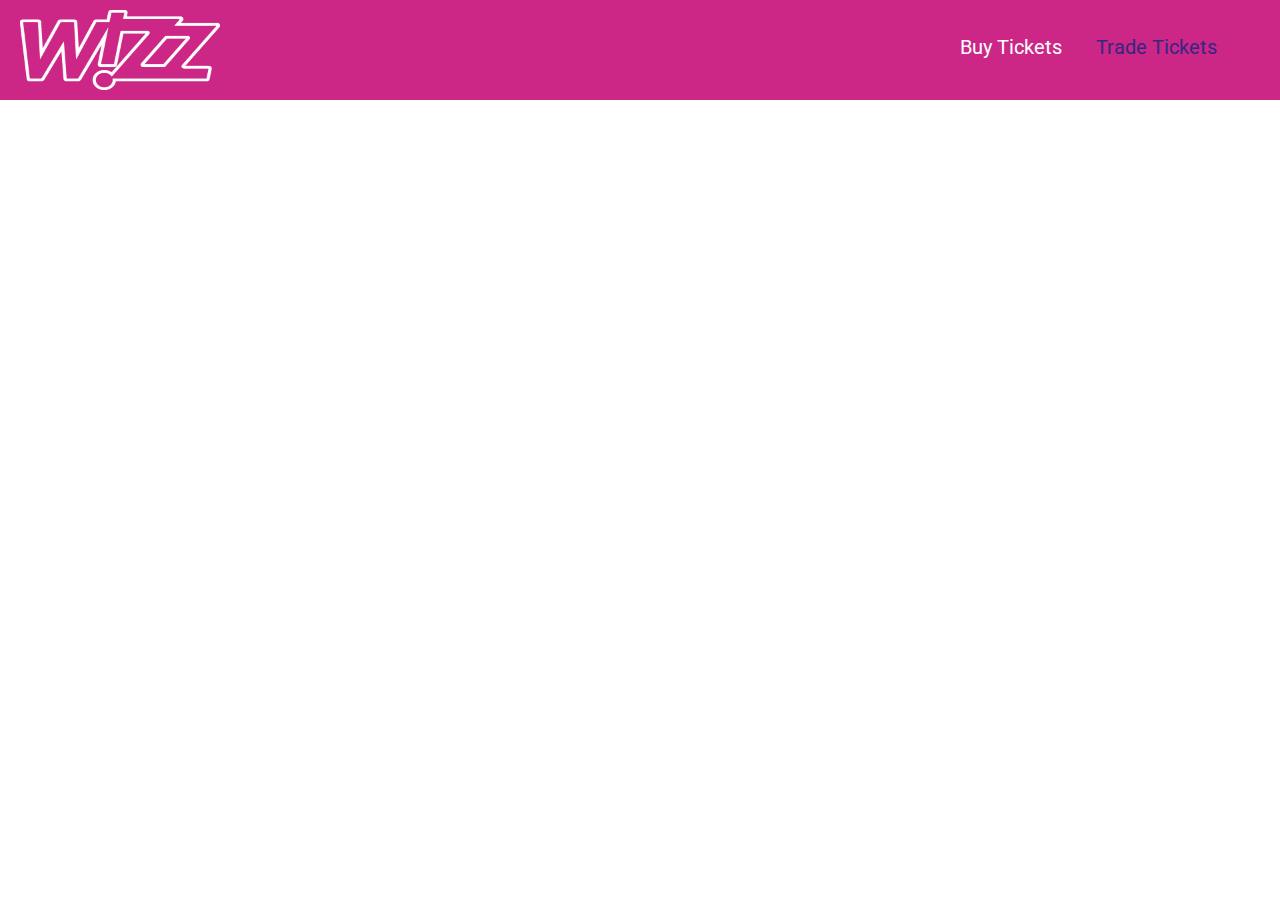
==== trade.html @ e9ecdaff "trade site" ====
<!DOCTYPE html>
<html lang="en">

<head>
    <meta name="viewport" content="width=device-width, initial-scale=1">
    <meta charset="UTF-8">
    <title>WizzAir Voucher Trade</title>
    <link href="https://fonts.googleapis.com/css?family=Roboto&display=swap" rel="stylesheet">
    <link rel="stylesheet" href="css/style.css">
    <link rel="shortcut icon" href="img/icon.png">
</head>

<body>
    <div id="nav">
        <img src="img/logo.png">
        <div id="menu">
            <a href="index.html" id="buy">Buy Tickets</a>
            <a href="" id="trade" class="active">Trade Tickets</a>
        </div>
    </div>
</body>

</html>
---- css/style.css ----
body{
    margin: 0;
    font-family: 'Roboto', sans-serif;
}
#nav{
    height: 100px;
    background-color: #CC2787;
}
#nav> img{
    width: 200px;
    height: 80px;
    margin-left: 20px;
    margin-top: 10px;
}
#nav>#menu a{
    color: white;
    text-decoration: none;
    margin-right: 30px;
    font-size: 20px;
    transition: .3s;
}
#nav>#menu a:hover{
    color: #352681;
}
#nav>#menu{
    width: 300px;
    position: absolute;
    right: 20px;
    top: 35px;
}
.active{
    color:#352681 !important;
}
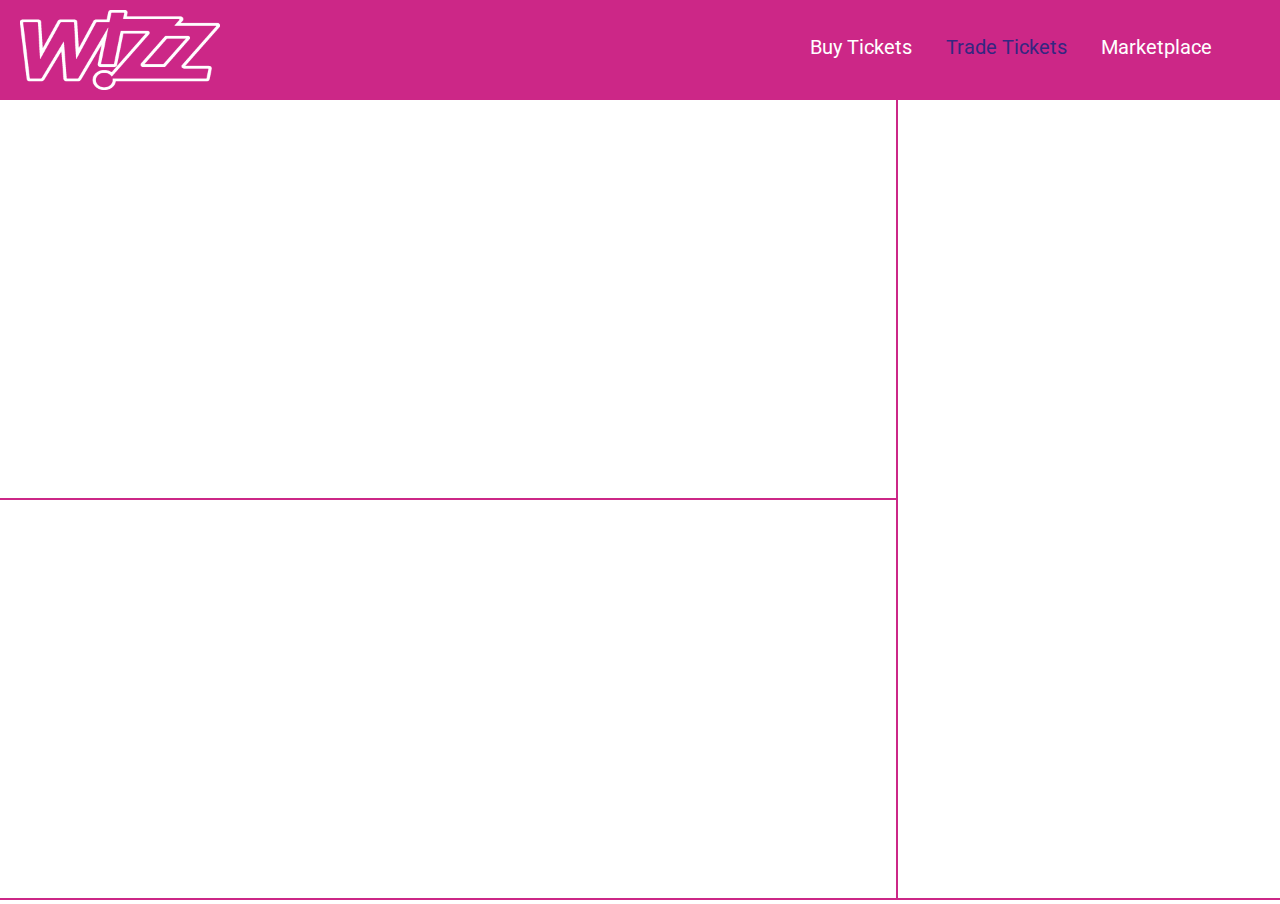
==== commit 04bb950d: "trade draft" ====
--- a/trade.html
+++ b/trade.html
@@ -8,6 +8,7 @@
     <link href="https://fonts.googleapis.com/css?family=Roboto&display=swap" rel="stylesheet">
     <link rel="stylesheet" href="css/style.css">
     <link rel="shortcut icon" href="img/icon.png">
+    <link rel="stylesheet" href="css/trading.css">
 </head>
 
 <body>
@@ -16,7 +17,13 @@
         <div id="menu">
             <a href="index.html" id="buy">Buy Tickets</a>
             <a href="" id="trade" class="active">Trade Tickets</a>
+            <a href="" id="marketplace" class="">Marketplace</a>
         </div>
+    </div>
+    <div id="tradingSection">
+        <div id="yourTicket" class="trade"></div>
+        <div id="otherTicket" class="trade"></div>
+        <div id="tradeFinish"></div>
     </div>
 </body>
 
--- a/css/style.css
+++ b/css/style.css
@@ -1,33 +1,78 @@
-body{
+body {
     margin: 0;
     font-family: 'Roboto', sans-serif;
+    overflow-x: hidden;
 }
-#nav{
+
+#nav {
     height: 100px;
     background-color: #CC2787;
 }
-#nav> img{
+
+#nav > img {
     width: 200px;
     height: 80px;
     margin-left: 20px;
     margin-top: 10px;
 }
-#nav>#menu a{
+
+#nav > #menu a {
     color: white;
     text-decoration: none;
     margin-right: 30px;
     font-size: 20px;
     transition: .3s;
 }
-#nav>#menu a:hover{
+
+#nav > #menu a:hover {
     color: #352681;
 }
-#nav>#menu{
-    width: 300px;
+
+#nav > #menu {
+    width: 450px;
     position: absolute;
     right: 20px;
     top: 35px;
 }
-.active{
-    color:#352681 !important;
+
+.active {
+    color: #352681 !important;
+}
+
+#tickets {
+    width: 100vw;
+    padding-left: 5vw;
+    padding-top: 5vh;
+}
+
+#tickets > div {
+    display: inline-block
+}
+
+.ticket {
+    width: 500px;
+    height: 250px;
+    background-image: url(../img/voucherPrzyklad.jpg);
+    background-size: contain;
+    border: 2px solid #352681;
+    margin-bottom: 30px;
+}
+
+.buyTicket button {
+    width: 100px;
+    height: 50px;
+    color: #CC2787;
+    background-color: white;
+    border: 2px solid #CC2787;
+    font-size: 30px;
+    border-radius: 20px;
+    transition: .3s ease-in-out;
+    position: relative;
+    top: -180px;
+    left: 550px;
+}
+
+.buyTicket button:hover {
+    color: white;
+    background-color: #CC2787;
 }--- a/css/trading.css
+++ b/css/trading.css
@@ -0,0 +1,23 @@
+#tradingSection {
+    width: 100vw;
+}
+
+#tradingSection > div {
+    display: inline-block;
+}
+
+.trade {
+    width: 70vw;
+    height: 400px;
+    border-bottom: 2px solid #cc2787;
+    float: left;
+    box-sizing: border-box;
+}
+
+#tradeFinish {
+    width: 30vw;
+    height: 800px;
+    border-left: 2px solid #cc2787;
+    border-bottom: 2px solid #cc2787;
+    box-sizing: border-box;
+}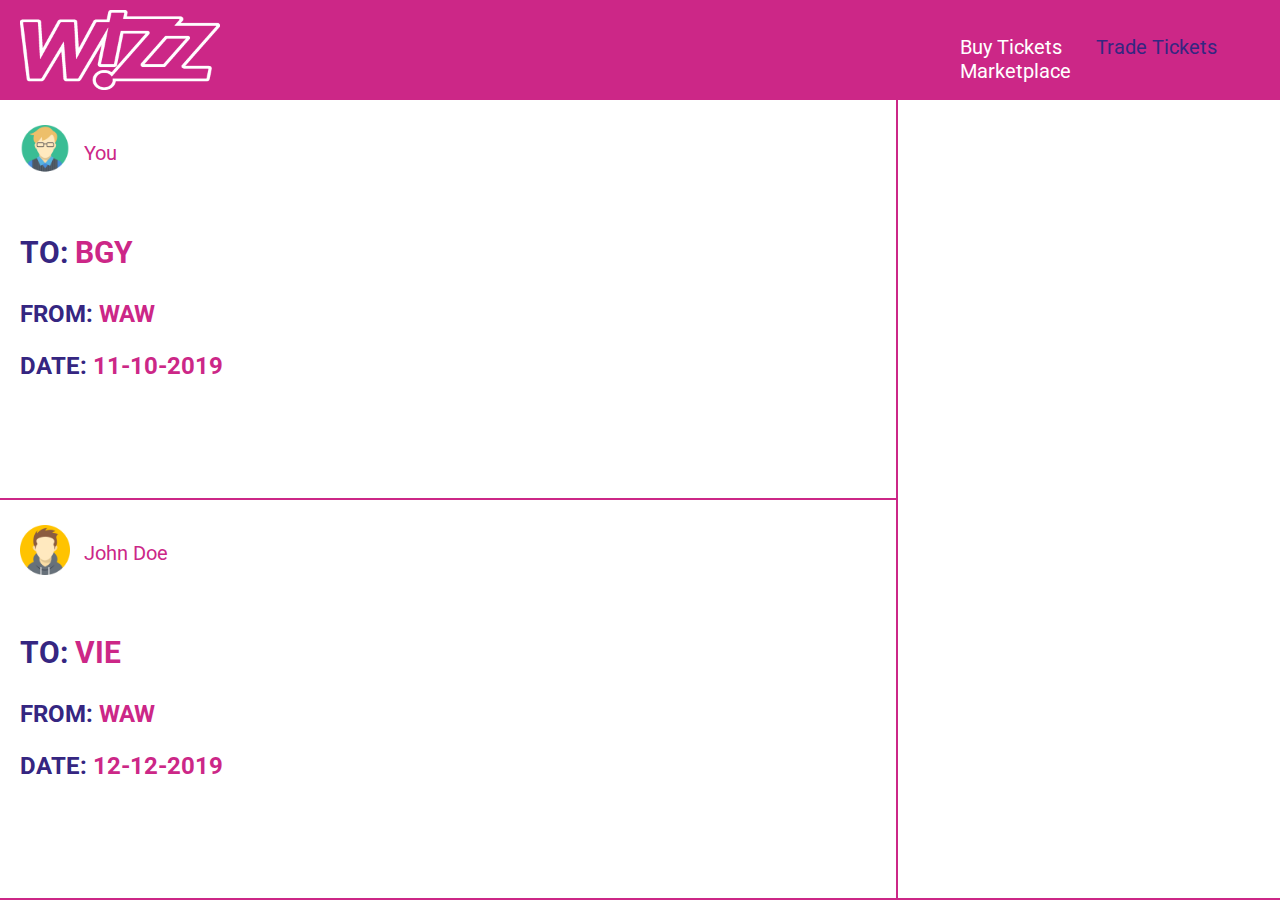
==== commit 719bb7d1: "tradeField" ====
--- a/trade.html
+++ b/trade.html
@@ -21,8 +21,28 @@
         </div>
     </div>
     <div id="tradingSection">
-        <div id="yourTicket" class="trade"></div>
-        <div id="otherTicket" class="trade"></div>
+        <div id="yourTicket" class="trade">
+            <div class="user">
+                <img src="img/av1.png" alt="">
+                <span>You</span>
+            </div>
+            <div class="fromToDate">
+                <p class="to">TO: <span>BGY</span></p>
+                <p class="from">FROM: <span>WAW</span></p>
+                <p class="date">DATE: <span>11-10-2019</span></p>
+            </div>
+        </div>
+        <div id="otherTicket" class="trade">
+            <div class="user">
+                <img src="img/av2.jpg" alt="">
+                <span>John Doe</span>
+            </div>
+            <div class="fromToDate">
+                <p class="to">TO: <span>VIE</span></p>
+                <p class="from">FROM: <span>WAW</span></p>
+                <p class="date">DATE: <span>12-12-2019</span></p>
+            </div>
+        </div>
         <div id="tradeFinish"></div>
     </div>
 </body>
--- a/css/style.css
+++ b/css/style.css
@@ -1,3 +1,16 @@
+@keyframes shake {
+    0% { transform: translate(1px, 1px) rotate(0deg); }
+    10% { transform: translate(-1px, -2px) rotate(-1deg); }
+    20% { transform: translate(-3px, 0px) rotate(1deg); }
+    30% { transform: translate(3px, 2px) rotate(0deg); }
+    40% { transform: translate(1px, -1px) rotate(1deg); }
+    50% { transform: translate(-1px, 2px) rotate(-1deg); }
+    60% { transform: translate(-3px, 1px) rotate(0deg); }
+    70% { transform: translate(3px, 1px) rotate(-1deg); }
+    80% { transform: translate(-1px, -1px) rotate(1deg); }
+    90% { transform: translate(1px, 2px) rotate(0deg); }
+    100% { transform: translate(1px, -2px) rotate(-1deg); }
+  }
 body {
     margin: 0;
     font-family: 'Roboto', sans-serif;
@@ -29,7 +42,7 @@
 }
 
 #nav > #menu {
-    width: 450px;
+    width: 300px;
     position: absolute;
     right: 20px;
     top: 35px;
@@ -75,4 +88,18 @@
 .buyTicket button:hover {
     color: white;
     background-color: #CC2787;
-}+}
+.basketOfTickets{
+    color: #CC2787;
+    font-size: 40px;
+    position: fixed;
+    right: 60px;
+}
+.basketOfTickets:hover {
+    /* Start the shake animation and make the animation last for 0.5 seconds */
+    animation: shake 0.5s;
+  
+    /* When the animation is finished, start again */
+    animation-iteration-count: 1;
+  }
+  --- a/css/trading.css
+++ b/css/trading.css
@@ -20,4 +20,33 @@
     border-left: 2px solid #cc2787;
     border-bottom: 2px solid #cc2787;
     box-sizing: border-box;
+}
+.user>img{
+    width: 50px;
+    position: relative;
+    top: 15px;
+    margin-right: 10px;
+}
+.user{
+    padding-left: 20px;
+    padding-top: 10px;
+}
+.user>span{
+    color:#cc2787;
+    font-size: 20px;
+}
+.fromToDate{
+    padding-left: 20px;
+    padding-top: 40px;
+}
+.fromToDate p{
+    font-size: 24px;
+    font-weight: bold;
+    color: #352681;
+}
+.fromToDate p>span{
+    color: #cc2787;
+}
+.fromToDate p:first-of-type{
+    font-size: 30px;
 }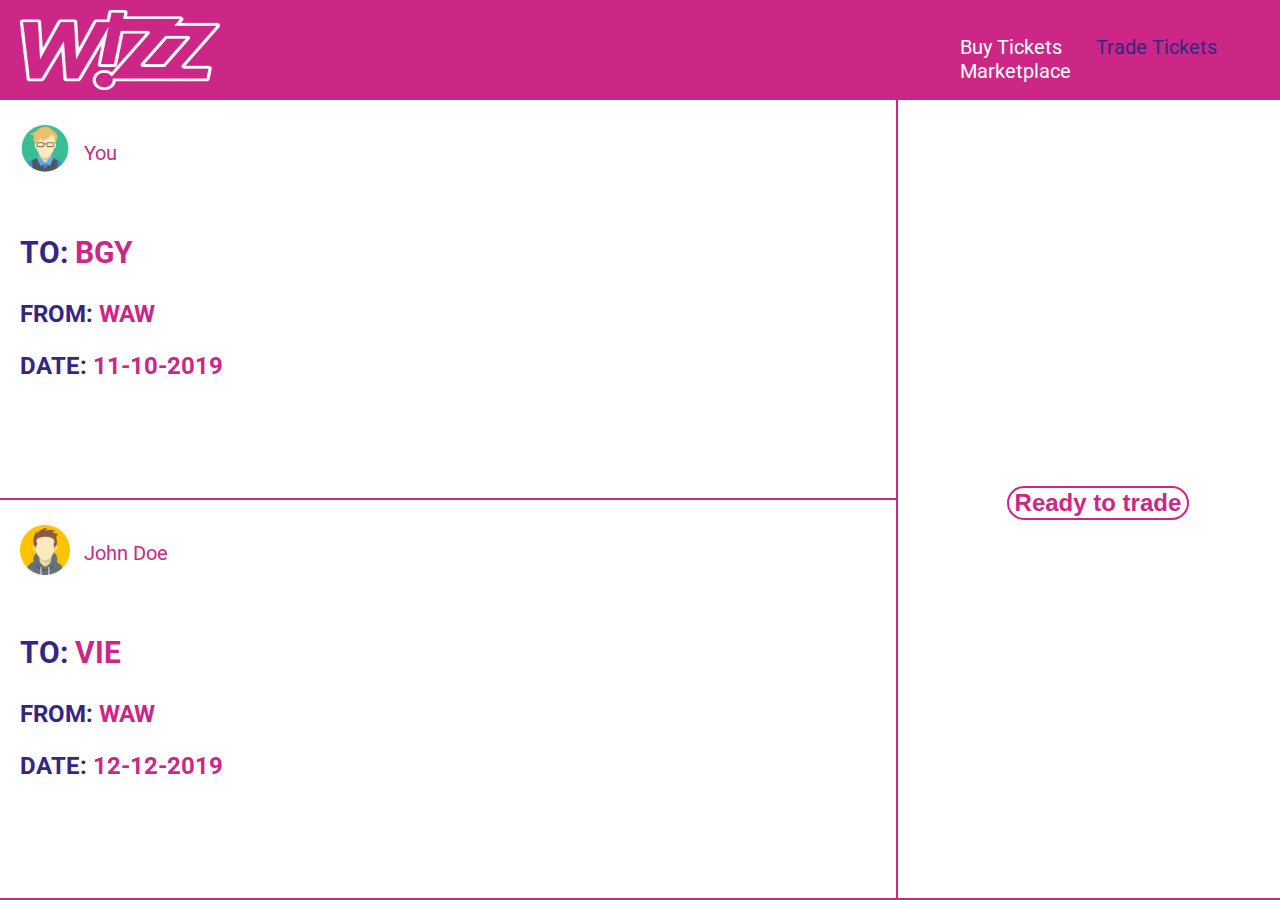
==== commit ccfd37f3: "trade&beauty" ====
--- a/trade.html
+++ b/trade.html
@@ -43,7 +43,9 @@
                 <p class="date">DATE: <span>12-12-2019</span></p>
             </div>
         </div>
-        <div id="tradeFinish"></div>
+        <div id="tradeFinish">
+            <button>Ready to trade</button>
+        </div>
     </div>
 </body>
 
--- a/css/trading.css
+++ b/css/trading.css
@@ -21,32 +21,58 @@
     border-bottom: 2px solid #cc2787;
     box-sizing: border-box;
 }
-.user>img{
+
+.user > img {
     width: 50px;
     position: relative;
     top: 15px;
     margin-right: 10px;
 }
-.user{
+
+.user {
     padding-left: 20px;
     padding-top: 10px;
 }
-.user>span{
-    color:#cc2787;
+
+.user > span {
+    color: #cc2787;
     font-size: 20px;
 }
-.fromToDate{
+
+.fromToDate {
     padding-left: 20px;
     padding-top: 40px;
 }
-.fromToDate p{
+
+.fromToDate p {
     font-size: 24px;
     font-weight: bold;
     color: #352681;
 }
-.fromToDate p>span{
+
+.fromToDate p > span {
     color: #cc2787;
 }
-.fromToDate p:first-of-type{
+
+.fromToDate p:first-of-type {
     font-size: 30px;
+}
+
+#tradeFinish button {
+    font-size: 24px;
+    font-weight: bold;
+    color: #cc2787;
+    border: 2px solid #cc2787;
+    background-color: white;
+    border-radius: 20px;
+    cursor: pointer;
+    transition: .3s;
+    position: relative;
+    left: calc(15vw - 83.4px);
+    top: calc(400px - 14px);
+}
+
+#tradeFinish button:hover {
+    color: white;
+    background-color: #cc2787;
 }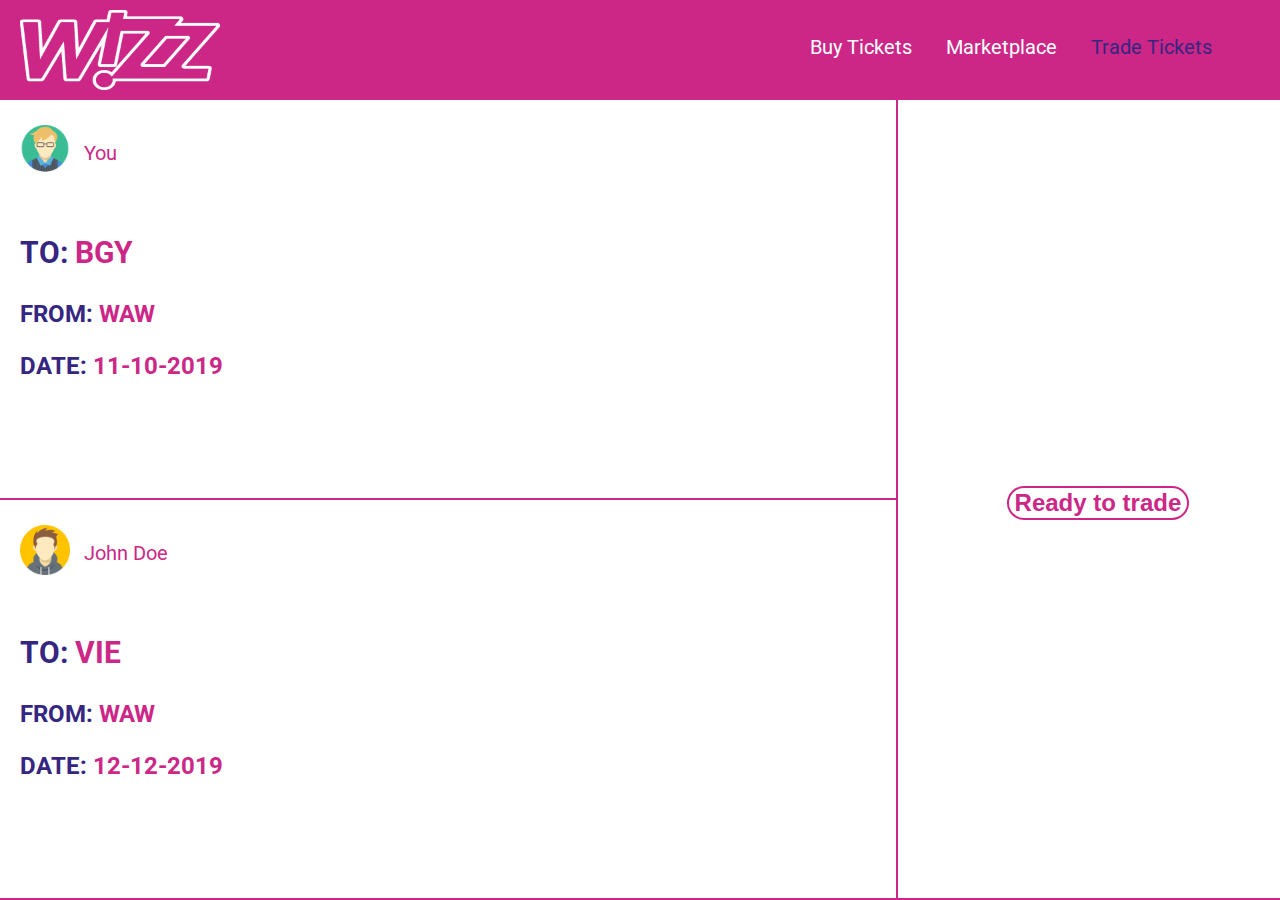
==== commit b12d9e69: "buy" ====
--- a/trade.html
+++ b/trade.html
@@ -16,8 +16,8 @@
         <img src="img/logo.png">
         <div id="menu">
             <a href="index.html" id="buy">Buy Tickets</a>
+            <a href="" id="marketplace" class="">Marketplace</a>
             <a href="" id="trade" class="active">Trade Tickets</a>
-            <a href="" id="marketplace" class="">Marketplace</a>
         </div>
     </div>
     <div id="tradingSection">
--- a/css/style.css
+++ b/css/style.css
@@ -42,7 +42,7 @@
 }
 
 #nav > #menu {
-    width: 300px;
+    width: 450px;
     position: absolute;
     right: 20px;
     top: 35px;
@@ -53,13 +53,14 @@
 }
 
 #tickets {
-    width: 100vw;
+    width: 70vw;
     padding-left: 5vw;
     padding-top: 5vh;
 }
 
 #tickets > div {
-    display: inline-block
+    display: inline-block;
+    margin-bottom: 50px;
 }
 
 .ticket {
@@ -68,10 +69,18 @@
     background-image: url(../img/voucherPrzyklad.jpg);
     background-size: contain;
     border: 2px solid #352681;
-    margin-bottom: 30px;
+    
+}
+#tick2{
+    background-image: url(../img/voucher2.jpg);
+}
+.available{
+    margin-top: 40px;
+    font-size: 24px;
 }
 
 .buyTicket button {
+    margin-top: 20px;
     width: 100px;
     height: 50px;
     color: #CC2787;
@@ -80,9 +89,7 @@
     font-size: 30px;
     border-radius: 20px;
     transition: .3s ease-in-out;
-    position: relative;
-    top: -180px;
-    left: 550px;
+    float: right;
 }
 
 .buyTicket button:hover {
@@ -94,6 +101,7 @@
     font-size: 40px;
     position: fixed;
     right: 60px;
+    bottom: 50px;
 }
 .basketOfTickets:hover {
     /* Start the shake animation and make the animation last for 0.5 seconds */
@@ -102,4 +110,61 @@
     /* When the animation is finished, start again */
     animation-iteration-count: 1;
   }
-  +.alert-danger-alt { 
+    padding: 1.2%;
+    border-color: #B63E5A;
+    background: #E26868;
+    color: #fff;
+    position: absolute;
+    left: 50%;
+    top: 40%;
+    transform: translateX(-50%);
+}
+.glyphicon { margin-right:10px; }
+.hidden{
+    opacity: 0;
+
+}
+.delTicket button {
+    width: 100px;
+    height: 50px;
+    color: #CC2787;
+    background-color: white;
+    border: 2px solid #CC2787;
+    font-size: 15px;
+    border-radius: 20px;
+    transition: .3s ease-in-out;
+
+
+}
+.delTicket button:hover {
+    color: white;
+    background-color: #CC2787;
+}
+#otherTickets{
+    width: 29vw;
+    height: 600px;
+    position: absolute;
+    top: 130px;
+    right: 1vw;
+    
+}
+#otherTickets>h2{
+    color:#CC2787;
+}
+.other{
+    width: 250px;
+    height: 125px;
+    background-size: contain;
+    position: relative;
+    margin-bottom: 20px;
+    margin-left: calc(29vw - 300px);
+    border: 1px solid #352681;
+    cursor: pointer;
+}
+.other:first-of-type{
+    background-image: url(../img/voumini.jpg);
+}
+.other:nth-of-type(2){
+    background-image: url(../img/voumini2.jpg)
+}